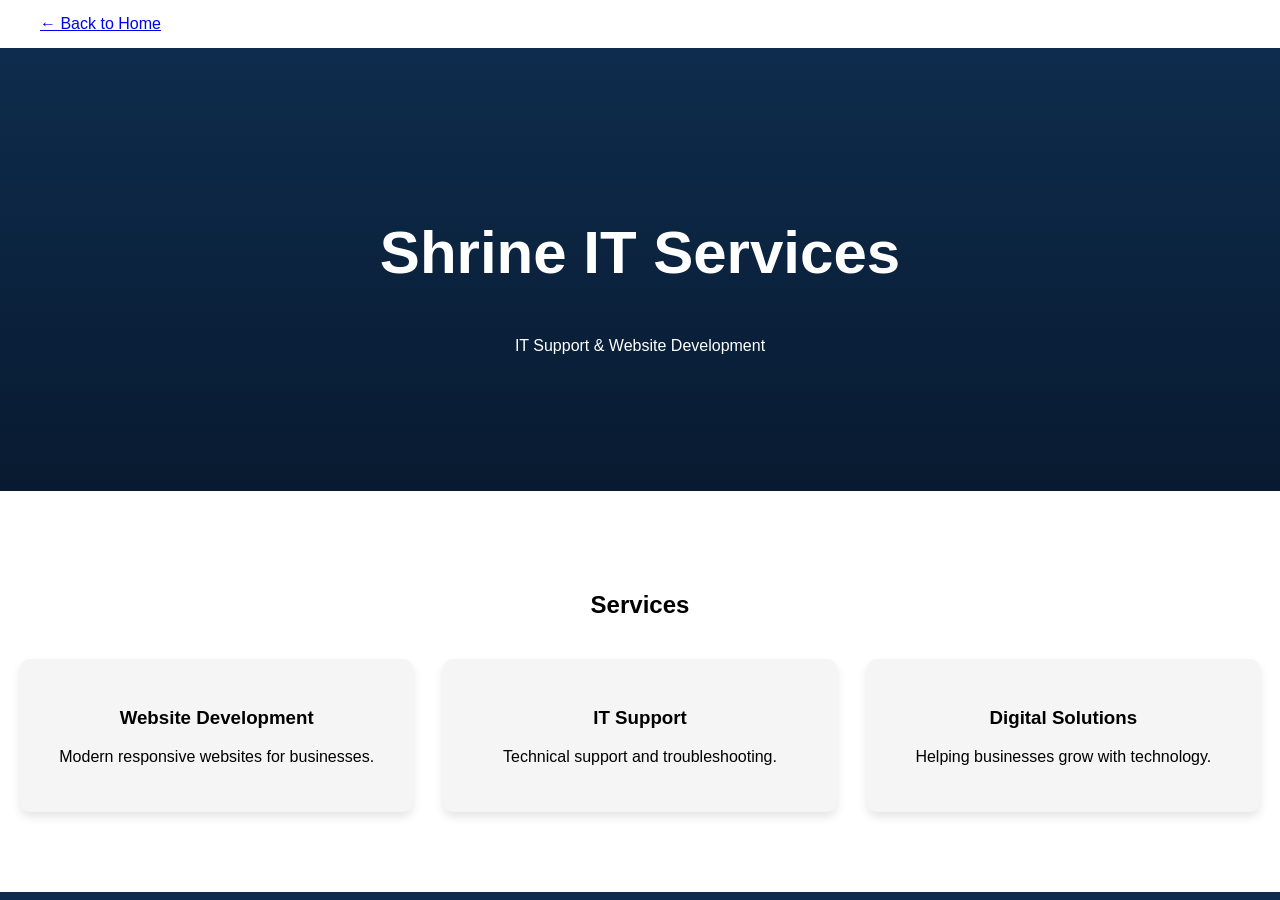
==== IT.html @ 69d4f4b6 "Add files via upload" ====
<!DOCTYPE html>
<html>
<head>
<title>Shrine IT Services</title>
<link rel="stylesheet" href="style.css">
</head>

<body>

<header>
<a href="index.html">← Back to Home</a>
</header>

<section class="hero">
<h1>Shrine IT Services</h1>
<p>IT Support & Website Development</p>
</section>

<section class="services">

<h2>Services</h2>

<div class="service-grid">

<div class="card">
<h3>Website Development</h3>
<p>Modern responsive websites for businesses.</p>
</div>

<div class="card">
<h3>IT Support</h3>
<p>Technical support and troubleshooting.</p>
</div>

<div class="card">
<h3>Digital Solutions</h3>
<p>Helping businesses grow with technology.</p>
</div>

</div>

</section>

</body>
</html>
---- style.css ----
body{
margin:0;
font-family:Arial;
background:#0e2c4d;
color:white;
}

header{
background:white;
color:black;
padding:15px 40px;
}

.navbar{
display:flex;
justify-content:space-between;
align-items:center;
}

nav a{
margin-left:20px;
text-decoration:none;
color:#333;
font-weight:bold;
}

.hero{
text-align:center;
padding:120px 20px;
background:linear-gradient(#0e2c4d,#081a30);
}

.hero h1{
font-size:60px;
}

.main-btn{
background:#f2b233;
padding:15px 30px;
border-radius:8px;
text-decoration:none;
color:black;
font-weight:bold;
display:inline-block;
margin-top:20px;
}

.about{
padding:80px 20px;
text-align:center;
max-width:900px;
margin:auto;
}

.services{
background:white;
color:black;
padding:80px 20px;
text-align:center;
}

.service-grid{
display:grid;
grid-template-columns:repeat(auto-fit,minmax(250px,1fr));
gap:30px;
margin-top:40px;
}

.card{
background:#f5f5f5;
padding:30px;
border-radius:10px;
box-shadow:0 5px 10px rgba(0,0,0,0.1);
}

.card a{
display:inline-block;
margin-top:15px;
font-weight:bold;
color:#0e2c4d;
}

.contact{
background:#0e2c4d;
padding:80px 20px;
text-align:center;
}

form{
max-width:600px;
margin:auto;
display:flex;
flex-direction:column;
gap:15px;
}

input,select,textarea{
padding:12px;
border-radius:5px;
border:none;
}

button{
padding:14px;
background:#f2b233;
border:none;
font-weight:bold;
cursor:pointer;
}

footer{
background:#081a30;
text-align:center;
padding:20px;
}
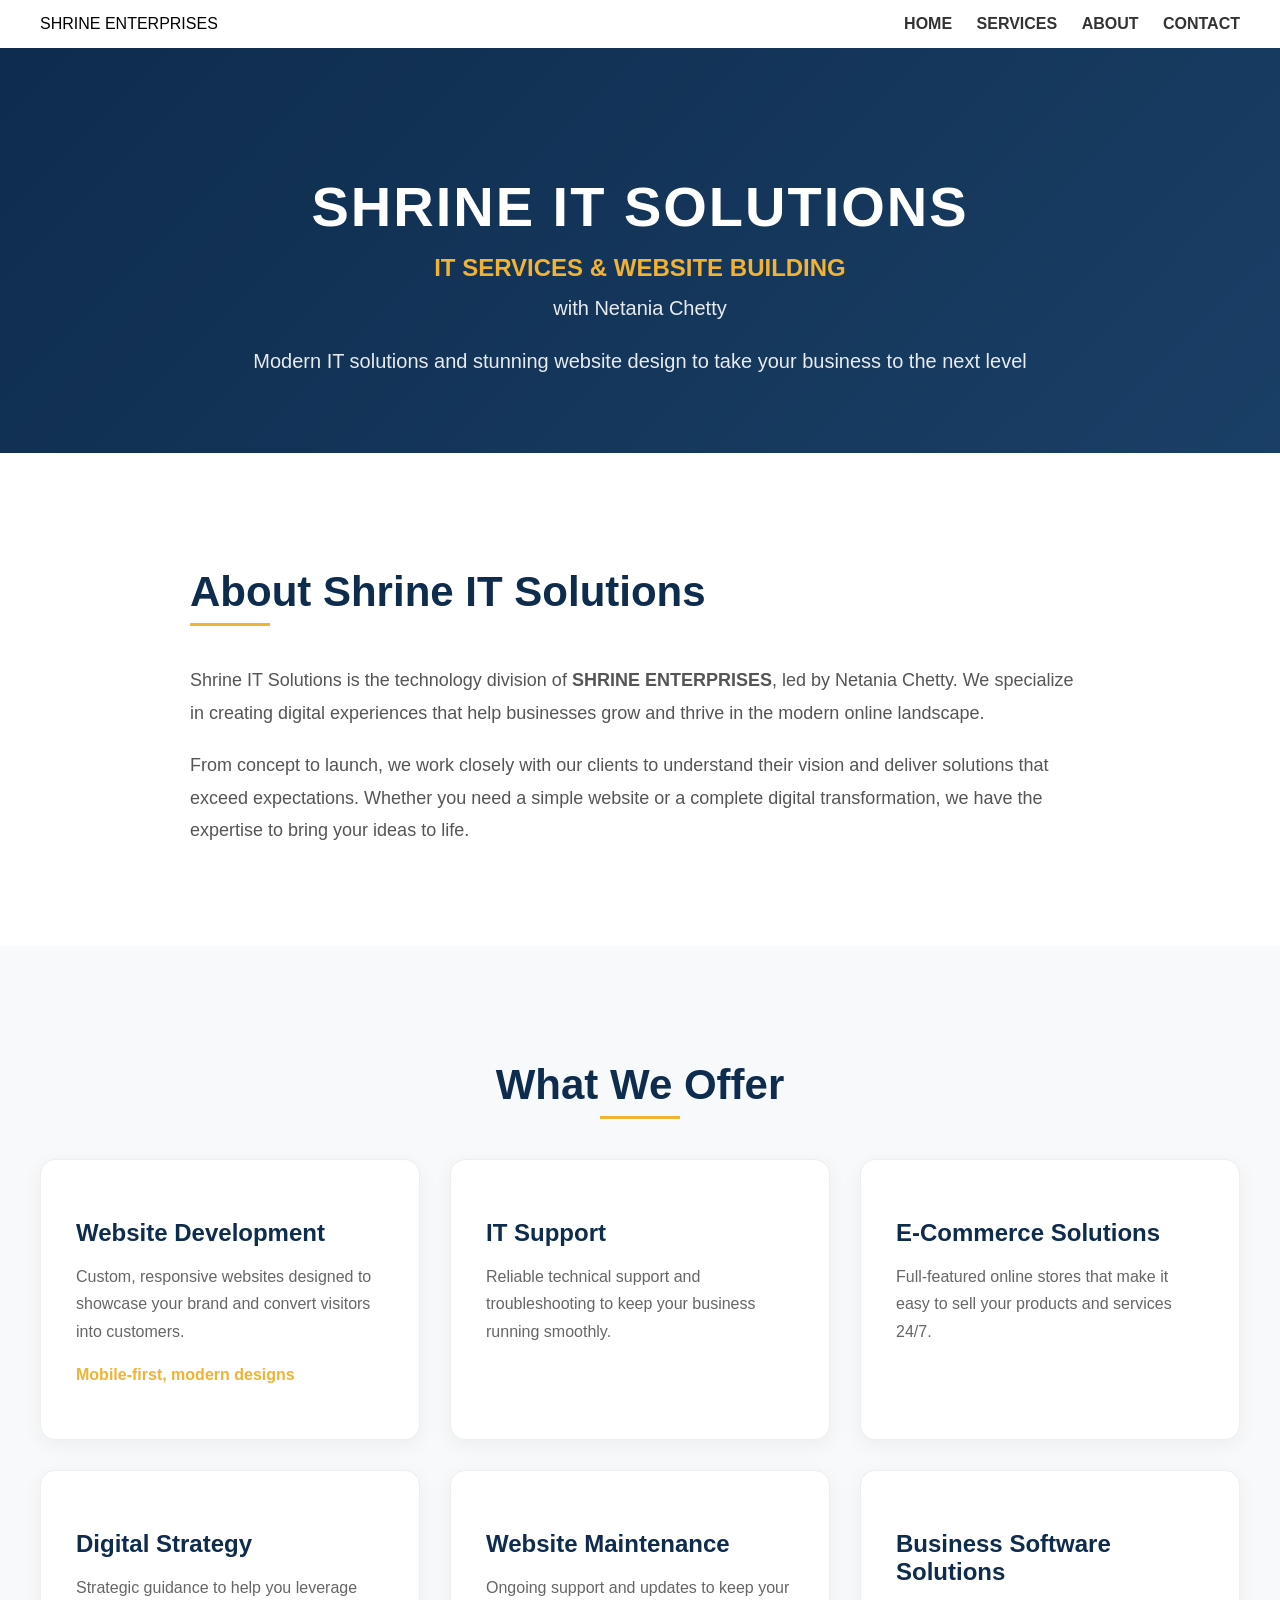
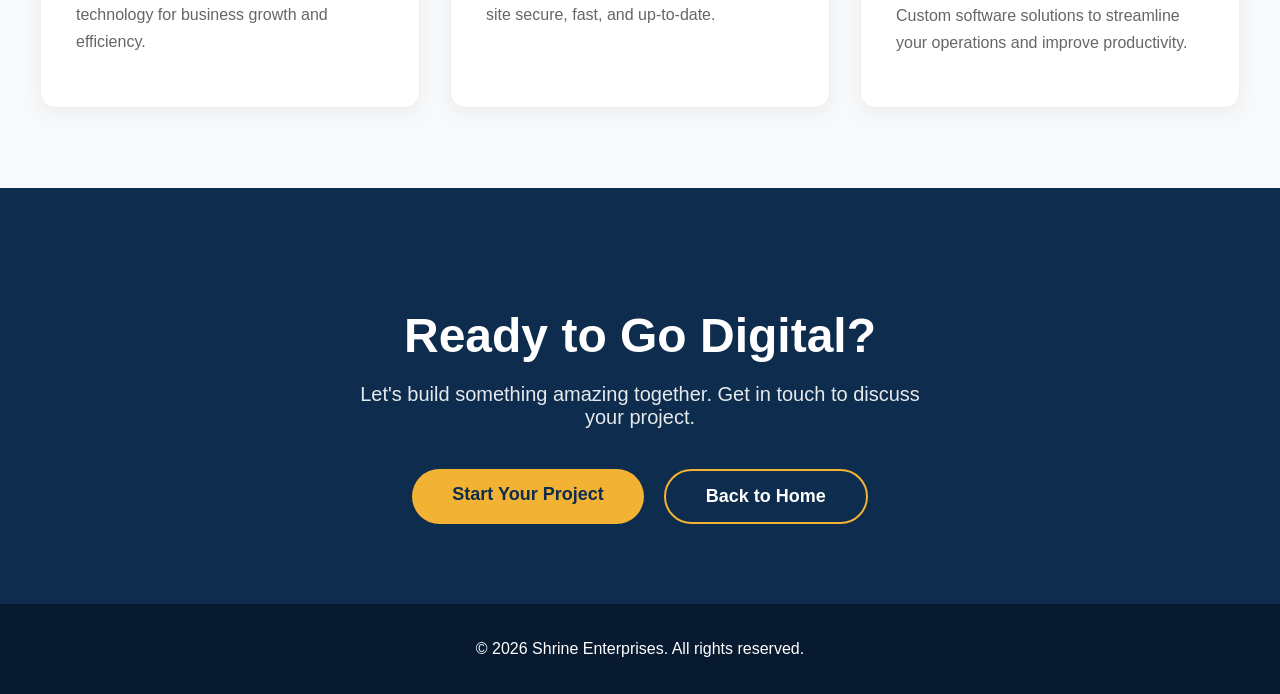
==== commit c8e69703: "Revamp IT.html with new layout and content Updated the IT services page to include new sections and " ====
--- a/IT.html
+++ b/IT.html
@@ -1,45 +1,122 @@
 <!DOCTYPE html>
-<html>
+<html lang="en">
 <head>
-<title>Shrine IT Services</title>
-<link rel="stylesheet" href="style.css">
+    <title>Shrine IT Solutions - Shrine Enterprises</title>
+    <link rel="stylesheet" href="style.css">
+    <meta name="viewport" content="width=device-width, initial-scale=1.0">
+    <style>
+        /* Copy the same styles from sone.html */
+        .service-hero { text-align: center; padding: 80px 20px; background: linear-gradient(135deg, #0e2c4d 0%, #1a3f66 100%); }
+        .service-hero h1 { font-size: 56px; margin-bottom: 15px; letter-spacing: 2px; }
+        .service-hero .subtitle { font-size: 24px; color: #f2b233; margin-bottom: 15px; font-weight: 600; }
+        .service-hero p { font-size: 20px; max-width: 800px; margin: 0 auto; opacity: 0.9; }
+        .service-about { background: white; color: #333; padding: 80px 20px; }
+        .service-about .container { max-width: 900px; margin: 0 auto; }
+        .service-about h2 { color: #0e2c4d; font-size: 42px; margin-bottom: 30px; position: relative; display: inline-block; }
+        .service-about h2:after { content: ''; position: absolute; bottom: -10px; left: 0; width: 80px; height: 3px; background: #f2b233; }
+        .service-about p { font-size: 18px; line-height: 1.8; margin-bottom: 20px; color: #555; }
+        .service-offerings { background: #f8f9fa; padding: 80px 20px; }
+        .service-offerings h2 { text-align: center; color: #0e2c4d; font-size: 42px; margin-bottom: 50px; position: relative; display: inline-block; width: 100%; }
+        .service-offerings h2:after { content: ''; position: absolute; bottom: -10px; left: 50%; transform: translateX(-50%); width: 80px; height: 3px; background: #f2b233; }
+        .offerings-grid { display: grid; grid-template-columns: repeat(auto-fit, minmax(350px, 1fr)); gap: 30px; max-width: 1200px; margin: 0 auto; }
+        .offering-item { background: white; padding: 35px; border-radius: 15px; box-shadow: 0 5px 20px rgba(0,0,0,0.05); border: 1px solid #eee; }
+        .offering-item h3 { color: #0e2c4d; font-size: 24px; margin-bottom: 15px; font-weight: 600; }
+        .offering-item p { color: #666; line-height: 1.7; font-size: 16px; }
+        .offering-item .highlight { color: #f2b233; font-weight: 600; margin-top: 15px; }
+        .service-cta { background: #0e2c4d; color: white; text-align: center; padding: 80px 20px; }
+        .service-cta h2 { font-size: 48px; margin-bottom: 20px; }
+        .service-cta p { font-size: 20px; max-width: 600px; margin: 0 auto 40px; opacity: 0.9; }
+        .cta-buttons { display: flex; gap: 20px; justify-content: center; flex-wrap: wrap; }
+        .cta-btn { padding: 15px 40px; border-radius: 50px; text-decoration: none; font-weight: bold; font-size: 18px; transition: all 0.3s; }
+        .cta-btn.primary { background: #f2b233; color: #0e2c4d; }
+        .cta-btn.primary:hover { background: #ffc44d; transform: translateY(-3px); }
+        .cta-btn.secondary { background: transparent; color: white; border: 2px solid #f2b233; }
+        .cta-btn.secondary:hover { background: #f2b233; color: #0e2c4d; transform: translateY(-3px); }
+        @media (max-width: 768px) {
+            .service-hero h1 { font-size: 42px; }
+            .service-hero .subtitle { font-size: 20px; }
+            .offerings-grid { grid-template-columns: 1fr; }
+            .service-cta h2 { font-size: 36px; }
+        }
+    </style>
 </head>
+<body>
+    <header>
+        <div class="navbar">
+            <div class="logo">SHRINE ENTERPRISES</div>
+            <nav>
+                <a href="index.html">HOME</a>
+                <a href="index.html#services">SERVICES</a>
+                <a href="index.html#about">ABOUT</a>
+                <a href="index.html#contact">CONTACT</a>
+            </nav>
+        </div>
+    </header>
 
-<body>
+    <section class="service-hero">
+        <h1>SHRINE IT SOLUTIONS</h1>
+        <div class="subtitle">IT SERVICES & WEBSITE BUILDING</div>
+        <p>with Netania Chetty</p>
+        <p style="margin-top: 30px;">Modern IT solutions and stunning website design to take your business to the next level</p>
+    </section>
 
-<header>
-<a href="index.html">← Back to Home</a>
-</header>
+    <section class="service-about">
+        <div class="container">
+            <h2>About Shrine IT Solutions</h2>
+            <p>Shrine IT Solutions is the technology division of <strong>SHRINE ENTERPRISES</strong>, led by Netania Chetty. We specialize in creating digital experiences that help businesses grow and thrive in the modern online landscape.</p>
+            <p>From concept to launch, we work closely with our clients to understand their vision and deliver solutions that exceed expectations. Whether you need a simple website or a complete digital transformation, we have the expertise to bring your ideas to life.</p>
+        </div>
+    </section>
 
-<section class="hero">
-<h1>Shrine IT Services</h1>
-<p>IT Support & Website Development</p>
-</section>
+    <section class="service-offerings">
+        <h2>What We Offer</h2>
+        
+        <div class="offerings-grid">
+            <div class="offering-item">
+                <h3>Website Development</h3>
+                <p>Custom, responsive websites designed to showcase your brand and convert visitors into customers.</p>
+                <p class="highlight">Mobile-first, modern designs</p>
+            </div>
+            
+            <div class="offering-item">
+                <h3>IT Support</h3>
+                <p>Reliable technical support and troubleshooting to keep your business running smoothly.</p>
+            </div>
+            
+            <div class="offering-item">
+                <h3>E-Commerce Solutions</h3>
+                <p>Full-featured online stores that make it easy to sell your products and services 24/7.</p>
+            </div>
+            
+            <div class="offering-item">
+                <h3>Digital Strategy</h3>
+                <p>Strategic guidance to help you leverage technology for business growth and efficiency.</p>
+            </div>
+            
+            <div class="offering-item">
+                <h3>Website Maintenance</h3>
+                <p>Ongoing support and updates to keep your site secure, fast, and up-to-date.</p>
+            </div>
+            
+            <div class="offering-item">
+                <h3>Business Software Solutions</h3>
+                <p>Custom software solutions to streamline your operations and improve productivity.</p>
+            </div>
+        </div>
+    </section>
 
-<section class="services">
+    <section class="service-cta">
+        <h2>Ready to Go Digital?</h2>
+        <p>Let's build something amazing together. Get in touch to discuss your project.</p>
+        
+        <div class="cta-buttons">
+            <a href="index.html#contact" class="cta-btn primary">Start Your Project</a>
+            <a href="index.html" class="cta-btn secondary">Back to Home</a>
+        </div>
+    </section>
 
-<h2>Services</h2>
-
-<div class="service-grid">
-
-<div class="card">
-<h3>Website Development</h3>
-<p>Modern responsive websites for businesses.</p>
-</div>
-
-<div class="card">
-<h3>IT Support</h3>
-<p>Technical support and troubleshooting.</p>
-</div>
-
-<div class="card">
-<h3>Digital Solutions</h3>
-<p>Helping businesses grow with technology.</p>
-</div>
-
-</div>
-
-</section>
-
+    <footer>
+        <p>© 2026 Shrine Enterprises. All rights reserved.</p>
+    </footer>
 </body>
-</html>+</html>
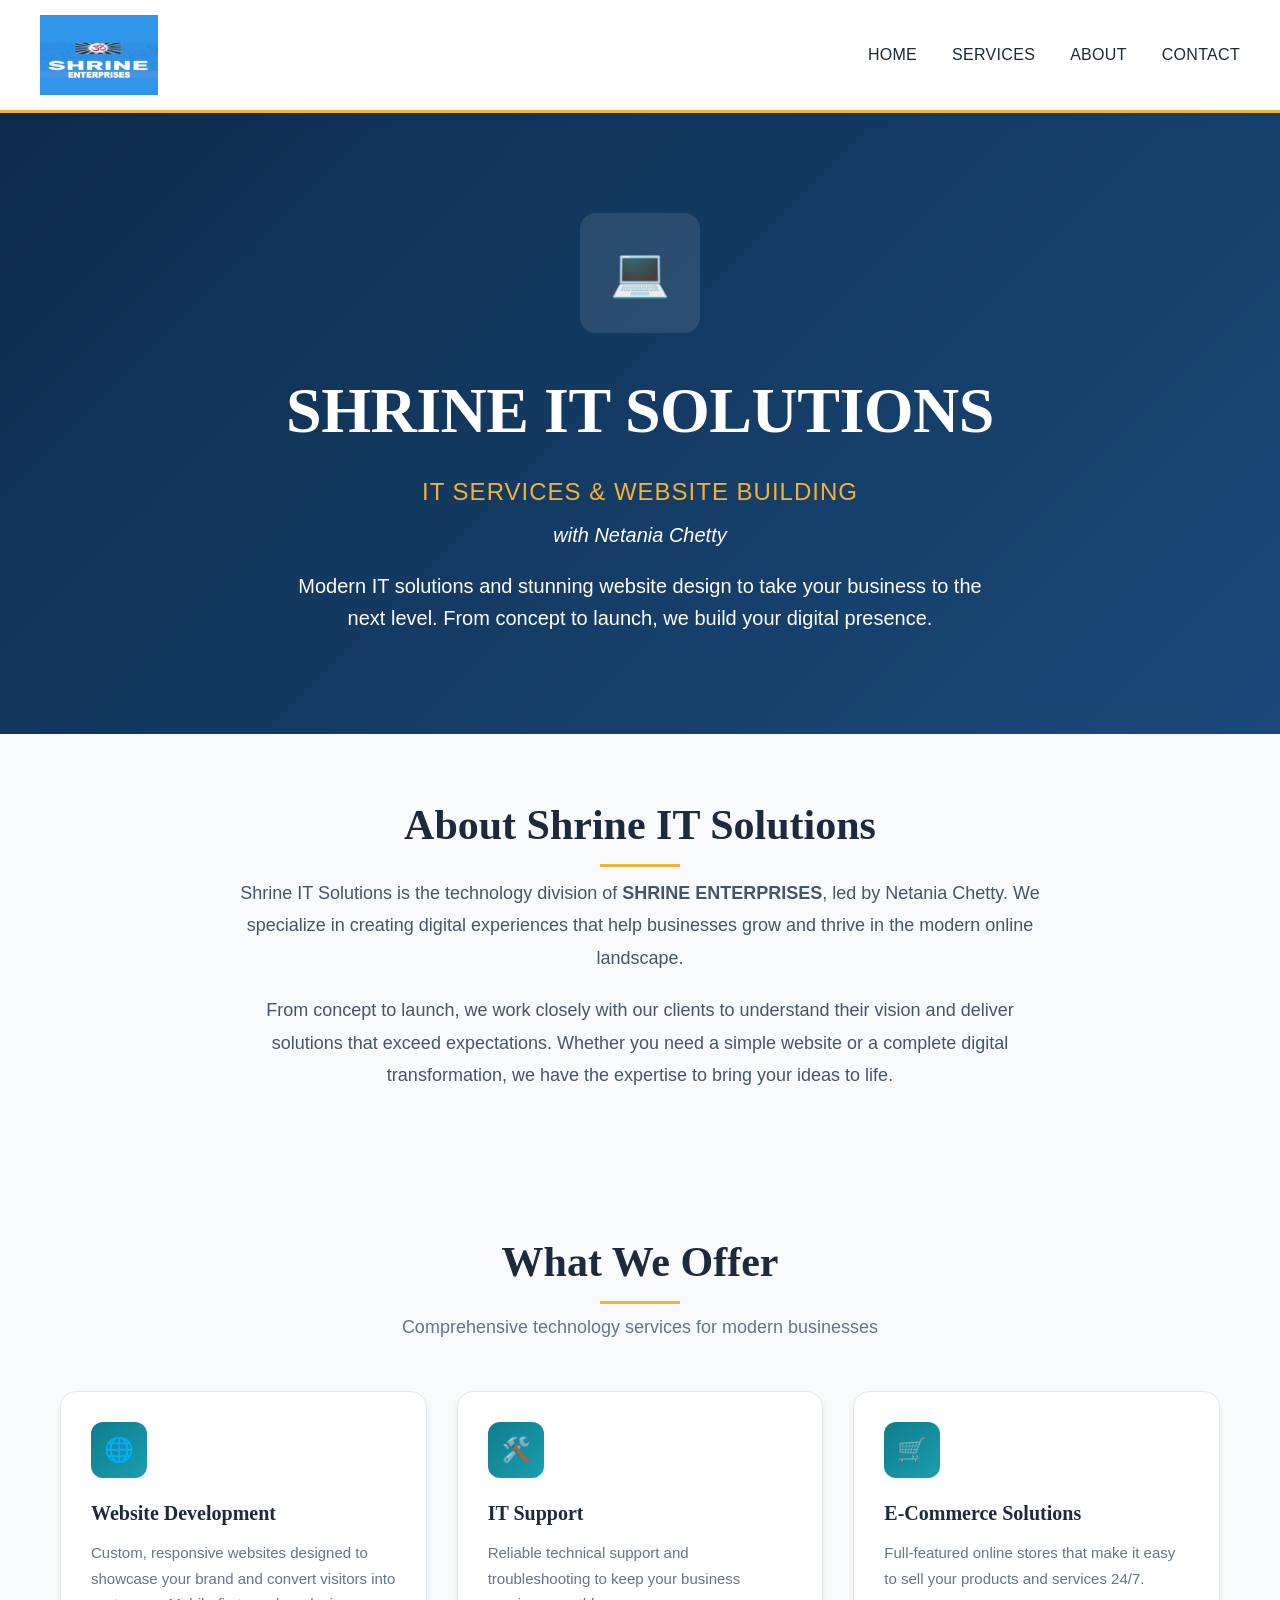
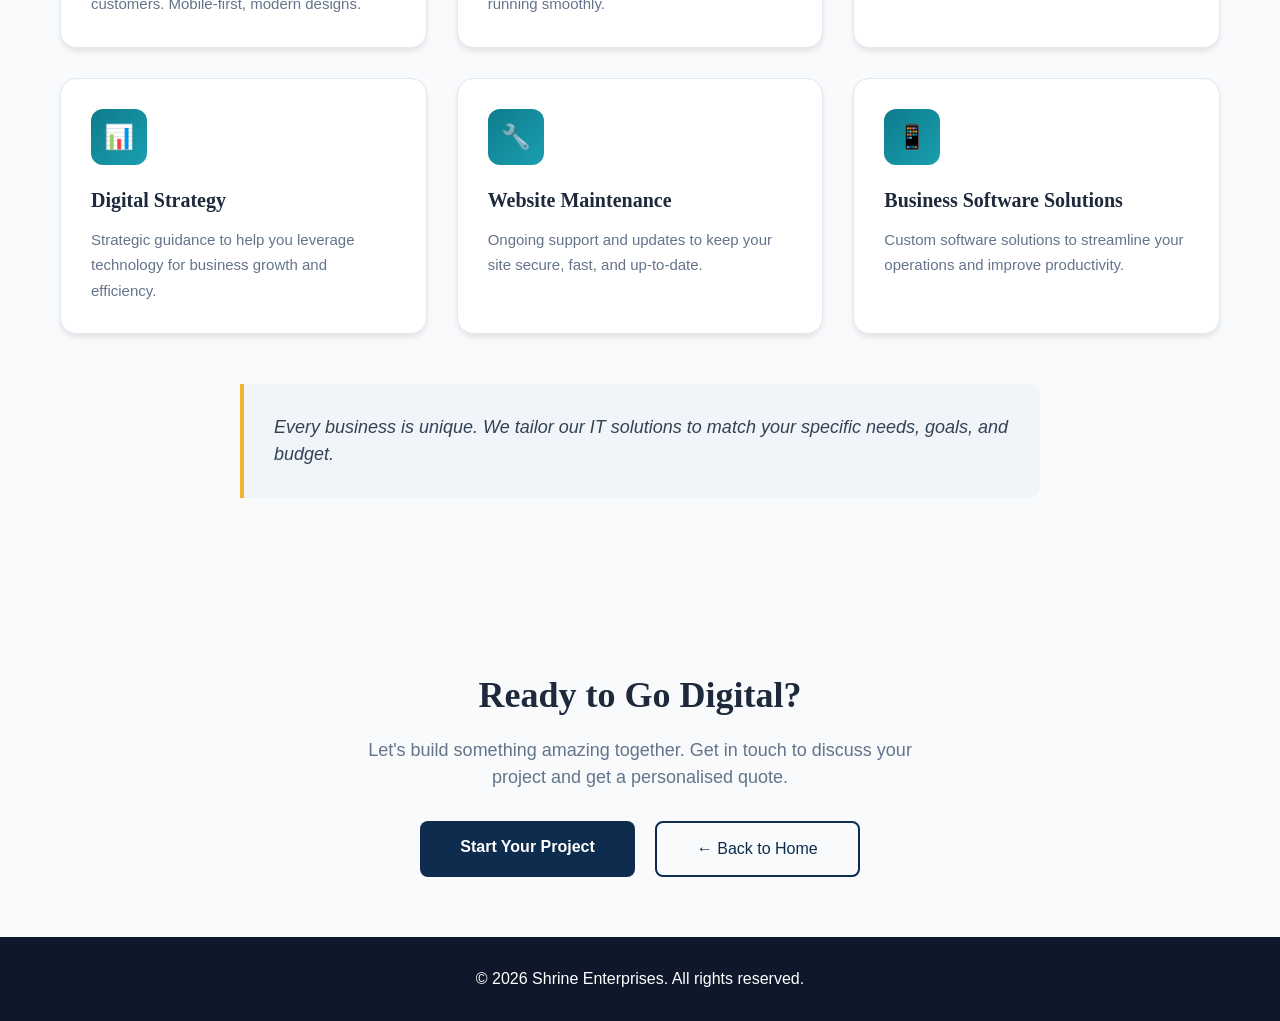
==== commit 10767e32: "Rename it.html to IT.html" ====
--- a/IT.html
+++ b/IT.html
@@ -2,49 +2,358 @@
 <html lang="en">
 <head>
     <title>Shrine IT Solutions - Shrine Enterprises</title>
-    <link rel="stylesheet" href="style.css">
     <meta name="viewport" content="width=device-width, initial-scale=1.0">
     <style>
-        /* Copy the same styles from sone.html */
-        .service-hero { text-align: center; padding: 80px 20px; background: linear-gradient(135deg, #0e2c4d 0%, #1a3f66 100%); }
-        .service-hero h1 { font-size: 56px; margin-bottom: 15px; letter-spacing: 2px; }
-        .service-hero .subtitle { font-size: 24px; color: #f2b233; margin-bottom: 15px; font-weight: 600; }
-        .service-hero p { font-size: 20px; max-width: 800px; margin: 0 auto; opacity: 0.9; }
-        .service-about { background: white; color: #333; padding: 80px 20px; }
-        .service-about .container { max-width: 900px; margin: 0 auto; }
-        .service-about h2 { color: #0e2c4d; font-size: 42px; margin-bottom: 30px; position: relative; display: inline-block; }
-        .service-about h2:after { content: ''; position: absolute; bottom: -10px; left: 0; width: 80px; height: 3px; background: #f2b233; }
-        .service-about p { font-size: 18px; line-height: 1.8; margin-bottom: 20px; color: #555; }
-        .service-offerings { background: #f8f9fa; padding: 80px 20px; }
-        .service-offerings h2 { text-align: center; color: #0e2c4d; font-size: 42px; margin-bottom: 50px; position: relative; display: inline-block; width: 100%; }
-        .service-offerings h2:after { content: ''; position: absolute; bottom: -10px; left: 50%; transform: translateX(-50%); width: 80px; height: 3px; background: #f2b233; }
-        .offerings-grid { display: grid; grid-template-columns: repeat(auto-fit, minmax(350px, 1fr)); gap: 30px; max-width: 1200px; margin: 0 auto; }
-        .offering-item { background: white; padding: 35px; border-radius: 15px; box-shadow: 0 5px 20px rgba(0,0,0,0.05); border: 1px solid #eee; }
-        .offering-item h3 { color: #0e2c4d; font-size: 24px; margin-bottom: 15px; font-weight: 600; }
-        .offering-item p { color: #666; line-height: 1.7; font-size: 16px; }
-        .offering-item .highlight { color: #f2b233; font-weight: 600; margin-top: 15px; }
-        .service-cta { background: #0e2c4d; color: white; text-align: center; padding: 80px 20px; }
-        .service-cta h2 { font-size: 48px; margin-bottom: 20px; }
-        .service-cta p { font-size: 20px; max-width: 600px; margin: 0 auto 40px; opacity: 0.9; }
-        .cta-buttons { display: flex; gap: 20px; justify-content: center; flex-wrap: wrap; }
-        .cta-btn { padding: 15px 40px; border-radius: 50px; text-decoration: none; font-weight: bold; font-size: 18px; transition: all 0.3s; }
-        .cta-btn.primary { background: #f2b233; color: #0e2c4d; }
-        .cta-btn.primary:hover { background: #ffc44d; transform: translateY(-3px); }
-        .cta-btn.secondary { background: transparent; color: white; border: 2px solid #f2b233; }
-        .cta-btn.secondary:hover { background: #f2b233; color: #0e2c4d; transform: translateY(-3px); }
+        * {
+            margin: 0;
+            padding: 0;
+            box-sizing: border-box;
+        }
+
+        body {
+            font-family: 'Inter', -apple-system, BlinkMacSystemFont, 'Segoe UI', Roboto, Helvetica, Arial, sans-serif;
+            line-height: 1.5;
+            background: #f8fafc;
+            color: #1e293b;
+        }
+
+        /* Header */
+        .header {
+            background: white;
+            padding: 15px 40px;
+            border-bottom: 3px solid #f2b233;
+            box-shadow: 0 2px 10px rgba(0,0,0,0.05);
+            position: sticky;
+            top: 0;
+            z-index: 50;
+        }
+
+        .nav-container {
+            display: flex;
+            justify-content: space-between;
+            align-items: center;
+            max-width: 1200px;
+            margin: 0 auto;
+        }
+
+        .logo img {
+            height: 80px;
+            width: auto;
+            display: block;
+        }
+
+        .nav-links {
+            display: flex;
+            gap: 35px;
+        }
+
+        .nav-links a {
+            text-decoration: none;
+            color: #1e293b;
+            font-weight: 500;
+            font-size: 16px;
+            letter-spacing: 0.3px;
+            transition: color 0.3s;
+        }
+
+        .nav-links a:hover {
+            color: #f2b233;
+        }
+
+        /* Hero Section - Beautiful gradient */
+        .hero-gradient {
+            text-align: center;
+            padding: 100px 20px;
+            background: linear-gradient(135deg, #0e2c4d 0%, #1a4a7a 100%);
+            color: white;
+        }
+
+        .hero-logo {
+            width: 120px;
+            height: 120px;
+            margin: 0 auto 30px;
+            background: rgba(255,255,255,0.1);
+            border-radius: 16px;
+            padding: 12px;
+            display: flex;
+            align-items: center;
+            justify-content: center;
+        }
+
+        .hero-logo .placeholder-logo {
+            width: 100%;
+            height: 100%;
+            display: flex;
+            align-items: center;
+            justify-content: center;
+            font-size: 48px;
+            font-weight: bold;
+            color: #f2b233;
+        }
+
+        .hero-gradient h1 {
+            font-size: 64px;
+            margin-bottom: 15px;
+            font-weight: 700;
+            letter-spacing: -0.5px;
+            font-family: 'Playfair Display', serif;
+        }
+
+        .hero-gradient .subtitle {
+            font-size: 24px;
+            color: #f2b233;
+            margin-bottom: 10px;
+            font-weight: 500;
+            text-transform: uppercase;
+            letter-spacing: 1px;
+        }
+
+        .hero-gradient .with-name {
+            font-size: 20px;
+            font-style: italic;
+            margin-bottom: 20px;
+        }
+
+        .hero-gradient p {
+            font-size: 20px;
+            max-width: 700px;
+            margin: 20px auto 0;
+            font-weight: 300;
+            line-height: 1.6;
+        }
+
+        /* Main Content */
+        .container {
+            max-width: 1200px;
+            margin: 0 auto;
+            padding: 60px 20px;
+        }
+
+        .section-title {
+            font-size: 42px;
+            margin-bottom: 20px;
+            font-weight: 700;
+            color: #1e293b;
+            font-family: 'Playfair Display', serif;
+            text-align: center;
+            position: relative;
+        }
+
+        .section-title:after {
+            content: '';
+            position: absolute;
+            bottom: -10px;
+            left: 50%;
+            transform: translateX(-50%);
+            width: 80px;
+            height: 3px;
+            background: #f2b233;
+        }
+
+        .section-subtitle {
+            text-align: center;
+            color: #64748b;
+            font-size: 18px;
+            margin-bottom: 50px;
+        }
+
+        /* About Section */
+        .about-text {
+            max-width: 800px;
+            margin: 0 auto;
+            text-align: center;
+        }
+
+        .about-text p {
+            color: #475569;
+            font-size: 18px;
+            line-height: 1.8;
+            margin-bottom: 20px;
+        }
+
+        /* Cards Grid */
+        .cards-grid {
+            display: grid;
+            grid-template-columns: repeat(auto-fit, minmax(350px, 1fr));
+            gap: 30px;
+            margin: 50px 0;
+        }
+
+        .card {
+            background: white;
+            border-radius: 16px;
+            padding: 30px;
+            border: 1px solid #e2e8f0;
+            box-shadow: 0 4px 6px -1px rgba(0,0,0,0.1);
+            transition: all 0.3s;
+        }
+
+        .card:hover {
+            transform: translateY(-5px);
+            box-shadow: 0 20px 25px -5px rgba(0,0,0,0.1);
+        }
+
+        .card-icon {
+            width: 56px;
+            height: 56px;
+            border-radius: 12px;
+            background: linear-gradient(135deg, #0e7c8c 0%, #1a9fb0 100%);
+            display: flex;
+            align-items: center;
+            justify-content: center;
+            margin-bottom: 20px;
+            color: white;
+            font-size: 24px;
+        }
+
+        .card h3 {
+            font-size: 20px;
+            font-weight: 700;
+            margin-bottom: 12px;
+            color: #1e293b;
+            font-family: 'Playfair Display', serif;
+        }
+
+        .card p {
+            color: #64748b;
+            font-size: 15px;
+            line-height: 1.7;
+        }
+
+        /* Quote Box */
+        .quote-box {
+            max-width: 800px;
+            margin: 50px auto;
+            padding: 30px;
+            background: #f1f5f9;
+            border-left: 4px solid #f2b233;
+            font-style: italic;
+            color: #334155;
+            font-size: 18px;
+            border-radius: 0 12px 12px 0;
+        }
+
+        /* CTA Section */
+        .cta-section {
+            text-align: center;
+            padding: 60px 20px;
+            background: #f8fafc;
+        }
+
+        .cta-title {
+            font-size: 36px;
+            font-weight: 700;
+            color: #1e293b;
+            margin-bottom: 15px;
+            font-family: 'Playfair Display', serif;
+        }
+
+        .cta-text {
+            color: #64748b;
+            font-size: 18px;
+            max-width: 600px;
+            margin: 0 auto 30px;
+        }
+
+        .cta-buttons {
+            display: flex;
+            gap: 20px;
+            justify-content: center;
+            flex-wrap: wrap;
+        }
+
+        .btn-primary {
+            display: inline-block;
+            padding: 14px 40px;
+            background: #0e2c4d;
+            color: white;
+            text-decoration: none;
+            border-radius: 8px;
+            font-weight: 600;
+            font-size: 16px;
+            transition: all 0.3s;
+        }
+
+        .btn-primary:hover {
+            background: #f2b233;
+            color: #0e2c4d;
+            transform: translateY(-2px);
+        }
+
+        .btn-secondary {
+            display: inline-flex;
+            align-items: center;
+            gap: 8px;
+            padding: 14px 40px;
+            background: transparent;
+            color: #0e2c4d;
+            text-decoration: none;
+            border-radius: 8px;
+            font-weight: 500;
+            font-size: 16px;
+            transition: all 0.3s;
+            border: 2px solid #0e2c4d;
+        }
+
+        .btn-secondary:hover {
+            background: #0e2c4d;
+            color: white;
+            transform: translateY(-2px);
+        }
+
+        /* Footer */
+        .footer {
+            background: #0f172a;
+            color: white;
+            text-align: center;
+            padding: 30px;
+        }
+
+        /* Responsive */
         @media (max-width: 768px) {
-            .service-hero h1 { font-size: 42px; }
-            .service-hero .subtitle { font-size: 20px; }
-            .offerings-grid { grid-template-columns: 1fr; }
-            .service-cta h2 { font-size: 36px; }
-        }
+            .nav-container {
+                flex-direction: column;
+                gap: 15px;
+            }
+            
+            .nav-links {
+                gap: 20px;
+            }
+            
+            .hero-gradient h1 {
+                font-size: 42px;
+            }
+            
+            .hero-gradient .subtitle {
+                font-size: 18px;
+            }
+            
+            .cards-grid {
+                grid-template-columns: 1fr;
+            }
+            
+            .cta-buttons {
+                flex-direction: column;
+                align-items: center;
+            }
+            
+            .btn-primary, .btn-secondary {
+                width: 100%;
+                text-align: center;
+            }
+        }
+
+        @import url('https://fonts.googleapis.com/css2?family=Inter:wght@300;400;500;600;700&family=Playfair+Display:wght@400;500;600;700&display=swap');
     </style>
 </head>
 <body>
-    <header>
-        <div class="navbar">
-            <div class="logo">SHRINE ENTERPRISES</div>
-            <nav>
+    <!-- Header -->
+    <header class="header">
+        <div class="nav-container">
+            <div class="logo">
+                <img src="https://taniac1208.github.io/ShrineEnt/shrine.jpeg" alt="SHRINE ENTERPRISES">
+            </div>
+            <nav class="nav-links">
                 <a href="index.html">HOME</a>
                 <a href="index.html#services">SERVICES</a>
                 <a href="index.html#about">ABOUT</a>
@@ -53,69 +362,86 @@
         </div>
     </header>
 
-    <section class="service-hero">
+    <!-- Hero Section -->
+    <section class="hero-gradient">
+        <div class="hero-logo">
+            <div class="placeholder-logo">💻</div>
+        </div>
         <h1>SHRINE IT SOLUTIONS</h1>
         <div class="subtitle">IT SERVICES & WEBSITE BUILDING</div>
-        <p>with Netania Chetty</p>
-        <p style="margin-top: 30px;">Modern IT solutions and stunning website design to take your business to the next level</p>
+        <div class="with-name">with Netania Chetty</div>
+        <p>Modern IT solutions and stunning website design to take your business to the next level. From concept to launch, we build your digital presence.</p>
     </section>
 
-    <section class="service-about">
-        <div class="container">
-            <h2>About Shrine IT Solutions</h2>
+    <!-- About Section -->
+    <div class="container">
+        <div class="about-text">
+            <h2 class="section-title">About Shrine IT Solutions</h2>
             <p>Shrine IT Solutions is the technology division of <strong>SHRINE ENTERPRISES</strong>, led by Netania Chetty. We specialize in creating digital experiences that help businesses grow and thrive in the modern online landscape.</p>
             <p>From concept to launch, we work closely with our clients to understand their vision and deliver solutions that exceed expectations. Whether you need a simple website or a complete digital transformation, we have the expertise to bring your ideas to life.</p>
         </div>
-    </section>
-
-    <section class="service-offerings">
-        <h2>What We Offer</h2>
-        
-        <div class="offerings-grid">
-            <div class="offering-item">
+    </div>
+
+    <!-- Services Section -->
+    <div class="container">
+        <h2 class="section-title">What We Offer</h2>
+        <p class="section-subtitle">Comprehensive technology services for modern businesses</p>
+
+        <div class="cards-grid">
+            <div class="card">
+                <div class="card-icon">🌐</div>
                 <h3>Website Development</h3>
-                <p>Custom, responsive websites designed to showcase your brand and convert visitors into customers.</p>
-                <p class="highlight">Mobile-first, modern designs</p>
-            </div>
-            
-            <div class="offering-item">
+                <p>Custom, responsive websites designed to showcase your brand and convert visitors into customers. Mobile-first, modern designs.</p>
+            </div>
+
+            <div class="card">
+                <div class="card-icon">🛠️</div>
                 <h3>IT Support</h3>
                 <p>Reliable technical support and troubleshooting to keep your business running smoothly.</p>
             </div>
-            
-            <div class="offering-item">
+
+            <div class="card">
+                <div class="card-icon">🛒</div>
                 <h3>E-Commerce Solutions</h3>
                 <p>Full-featured online stores that make it easy to sell your products and services 24/7.</p>
             </div>
-            
-            <div class="offering-item">
+
+            <div class="card">
+                <div class="card-icon">📊</div>
                 <h3>Digital Strategy</h3>
                 <p>Strategic guidance to help you leverage technology for business growth and efficiency.</p>
             </div>
-            
-            <div class="offering-item">
+
+            <div class="card">
+                <div class="card-icon">🔧</div>
                 <h3>Website Maintenance</h3>
                 <p>Ongoing support and updates to keep your site secure, fast, and up-to-date.</p>
             </div>
-            
-            <div class="offering-item">
+
+            <div class="card">
+                <div class="card-icon">📱</div>
                 <h3>Business Software Solutions</h3>
                 <p>Custom software solutions to streamline your operations and improve productivity.</p>
             </div>
         </div>
-    </section>
-
-    <section class="service-cta">
-        <h2>Ready to Go Digital?</h2>
-        <p>Let's build something amazing together. Get in touch to discuss your project.</p>
+
+        <div class="quote-box">
+            Every business is unique. We tailor our IT solutions to match your specific needs, goals, and budget.
+        </div>
+    </div>
+
+    <!-- CTA Section -->
+    <section class="cta-section">
+        <h2 class="cta-title">Ready to Go Digital?</h2>
+        <p class="cta-text">Let's build something amazing together. Get in touch to discuss your project and get a personalised quote.</p>
         
         <div class="cta-buttons">
-            <a href="index.html#contact" class="cta-btn primary">Start Your Project</a>
-            <a href="index.html" class="cta-btn secondary">Back to Home</a>
+            <a href="index.html#contact" class="btn-primary">Start Your Project</a>
+            <a href="index.html" class="btn-secondary">← Back to Home</a>
         </div>
     </section>
 
-    <footer>
+    <footer class="footer">
         <p>© 2026 Shrine Enterprises. All rights reserved.</p>
     </footer>
 </body>
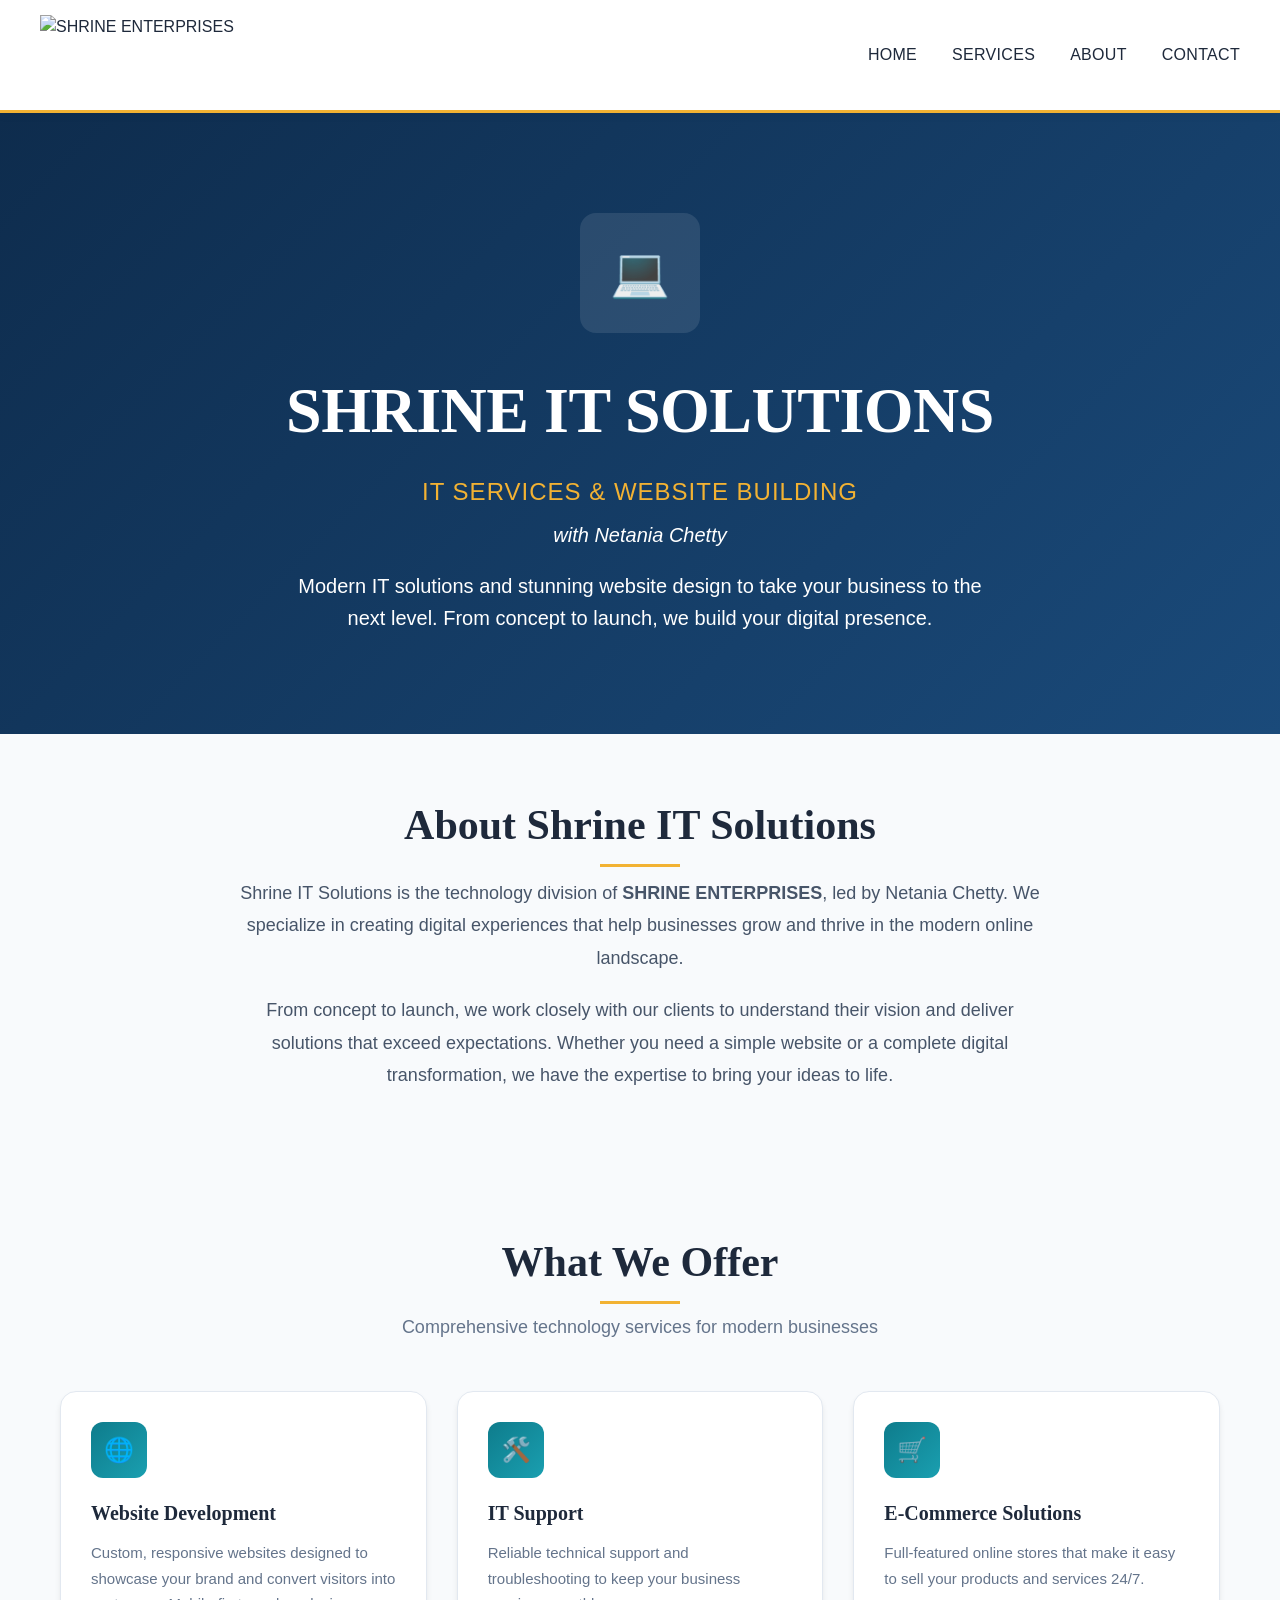
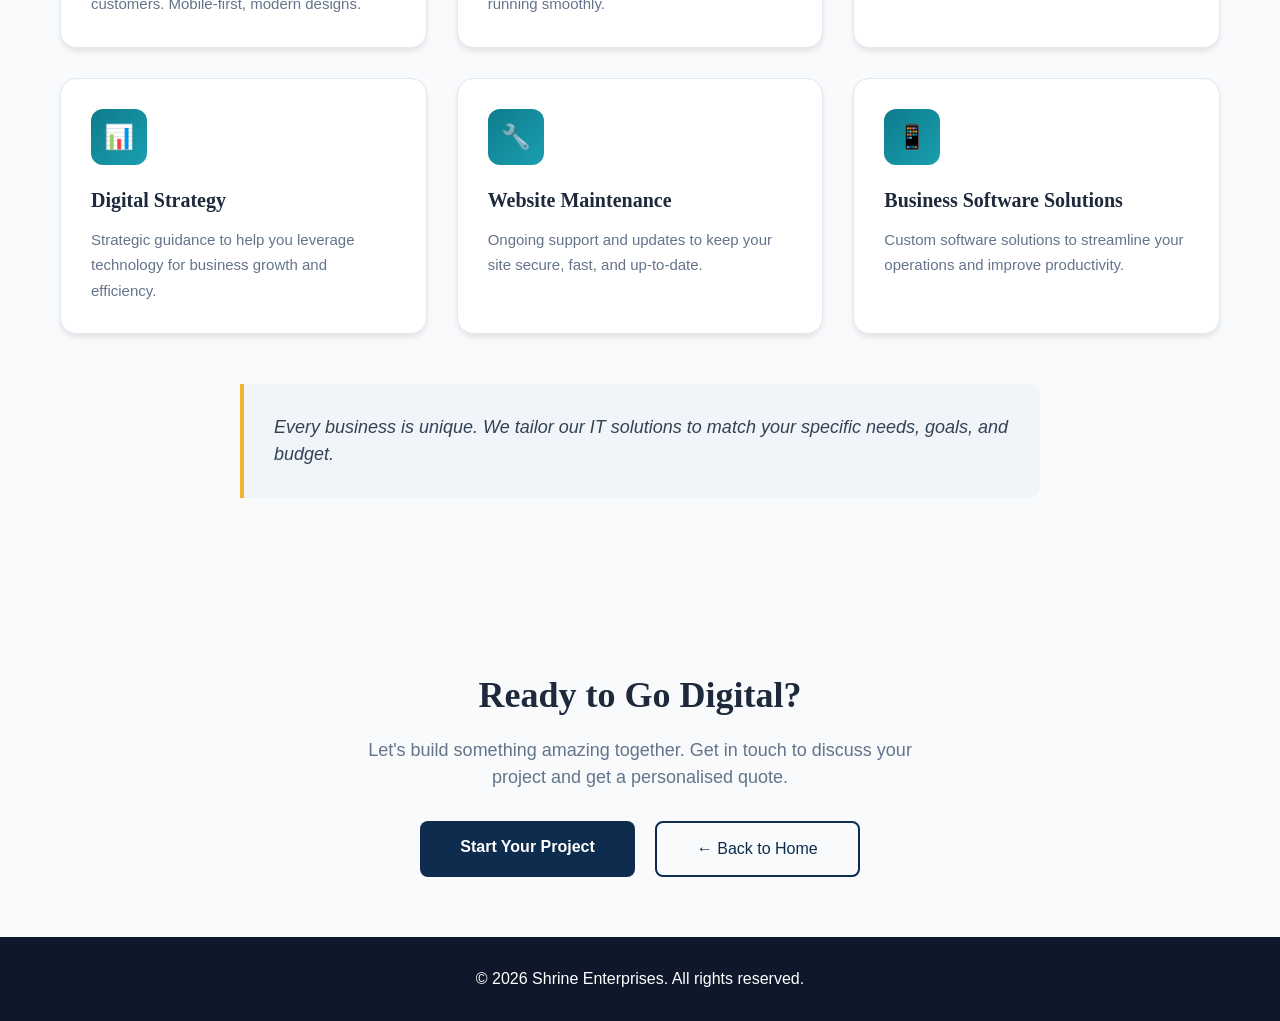
==== commit c87d45a3: "Fix HTML encoding issues in IT.html" ====
--- a/IT.html
+++ b/IT.html
@@ -351,7 +351,7 @@
     <header class="header">
         <div class="nav-container">
             <div class="logo">
-                <img src="https://taniac1208.github.io/ShrineEnt/shrine.jpeg" alt="SHRINE ENTERPRISES">
+                <img src="https://netaniachetty.github.io/ShrineEnt/shrine.jpeg" alt="SHRINE ENTERPRISES">
             </div>
             <nav class="nav-links">
                 <a href="index.html">HOME</a>
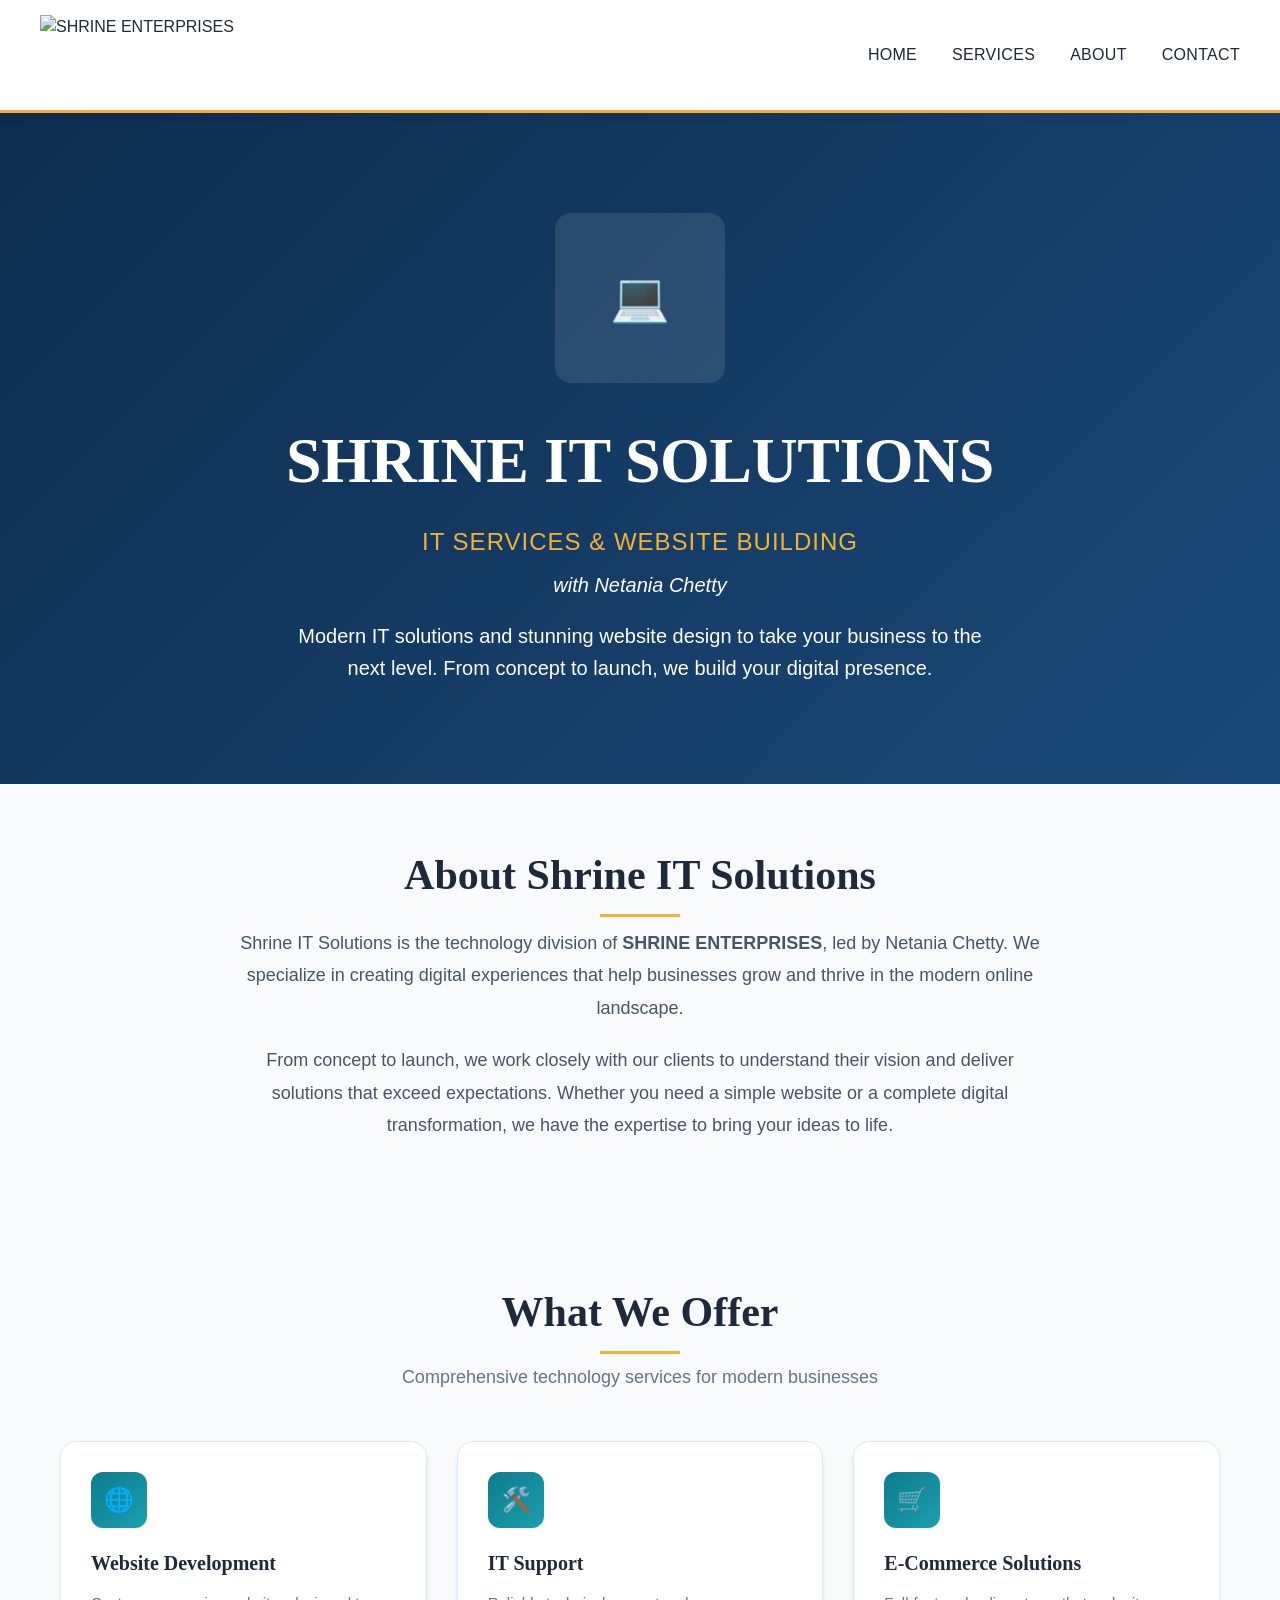
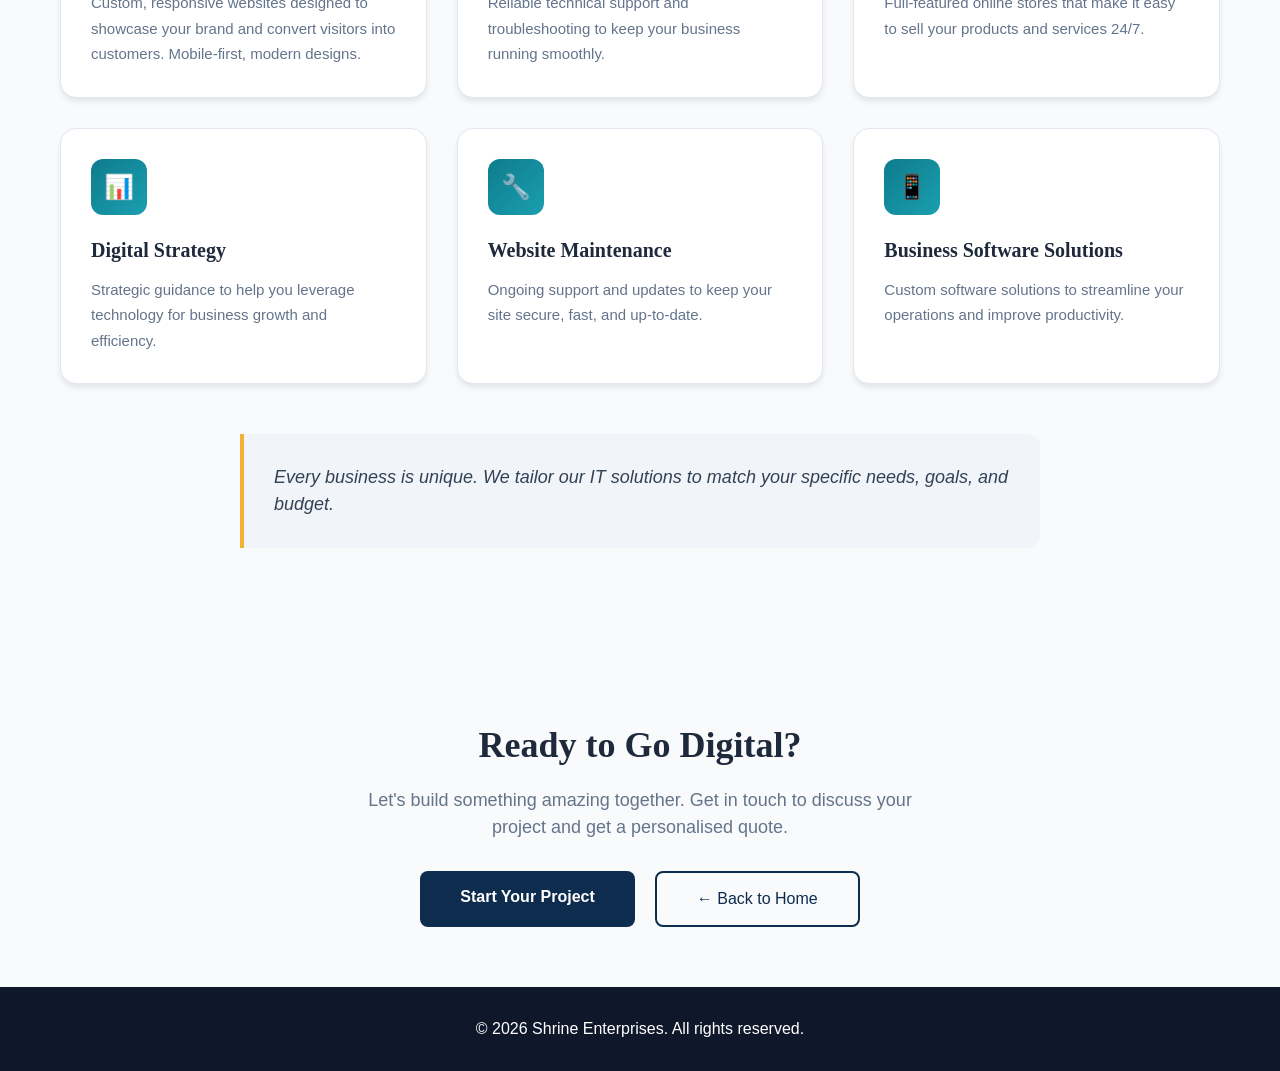
==== commit 6e177a83: "Fix HTML encoding issues in IT.html" ====
--- a/IT.html
+++ b/IT.html
@@ -69,8 +69,8 @@
         }
 
         .hero-logo {
-            width: 120px;
-            height: 120px;
+            width: 170px;
+            height: 170px;
             margin: 0 auto 30px;
             background: rgba(255,255,255,0.1);
             border-radius: 16px;
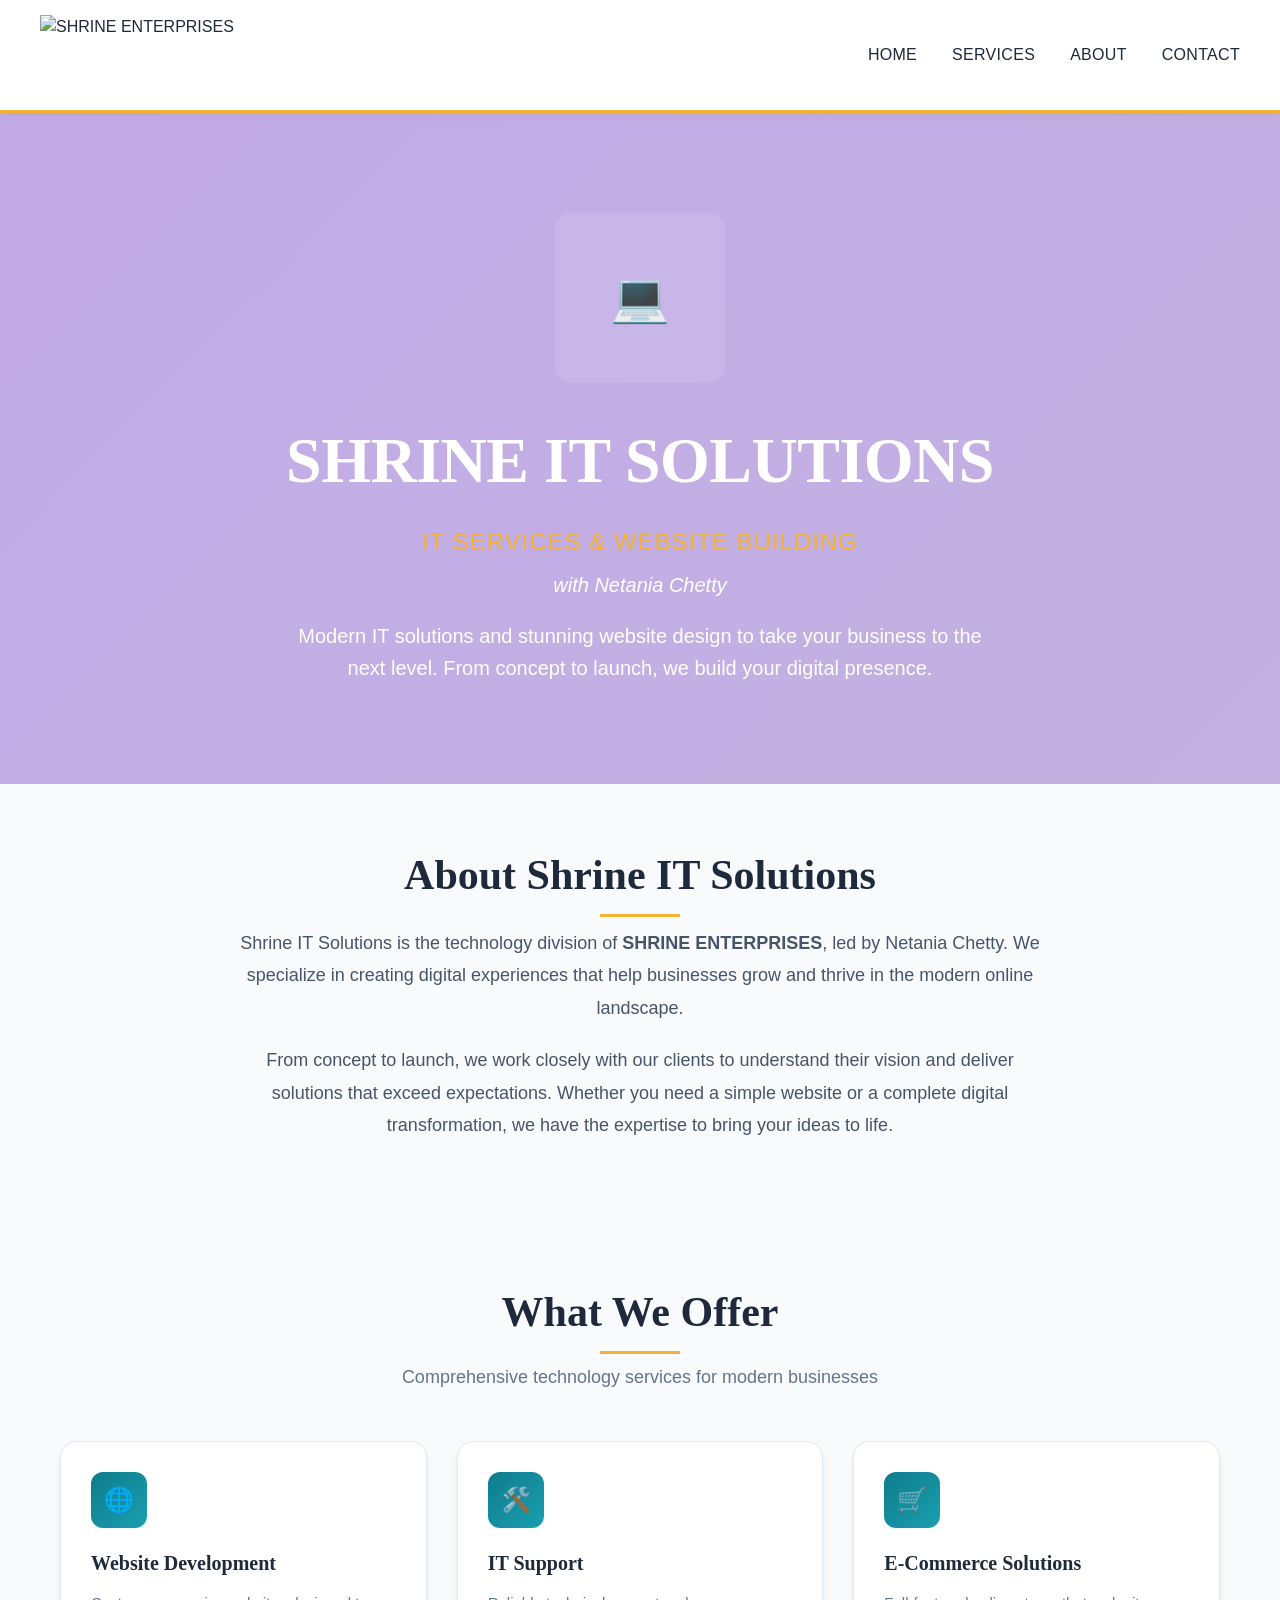
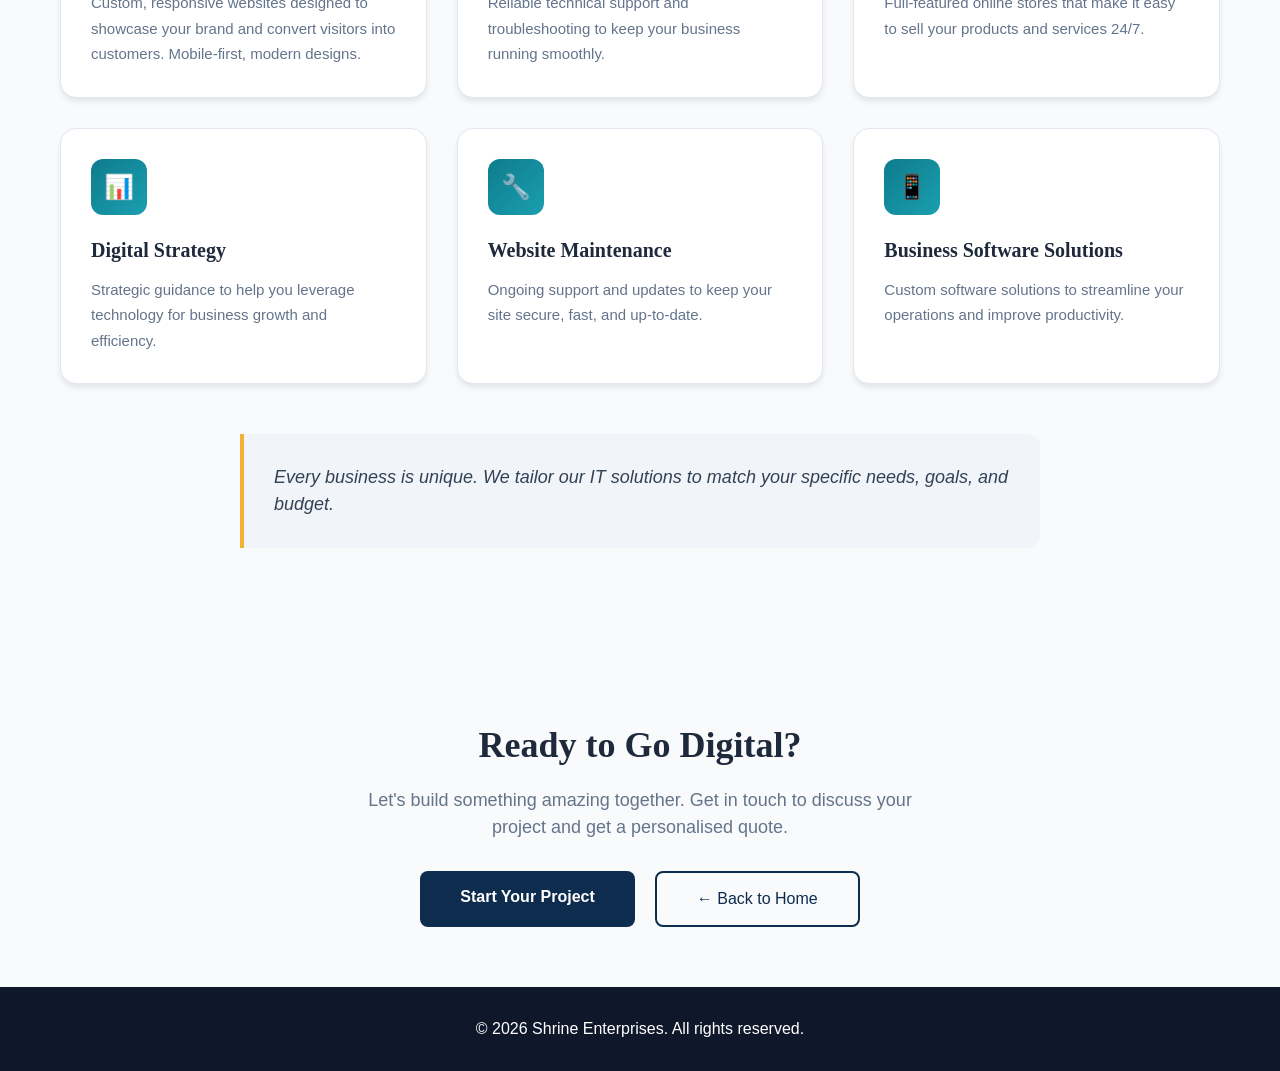
==== commit 1a1671e1: "Update IT.html" ====
--- a/IT.html
+++ b/IT.html
@@ -64,7 +64,7 @@
         .hero-gradient {
             text-align: center;
             padding: 100px 20px;
-            background: linear-gradient(135deg, #0e2c4d 0%, #1a4a7a 100%);
+            background: linear-gradient(135deg, #c2abe7 0%, #c3b1e1 100%);
             color: white;
         }
 
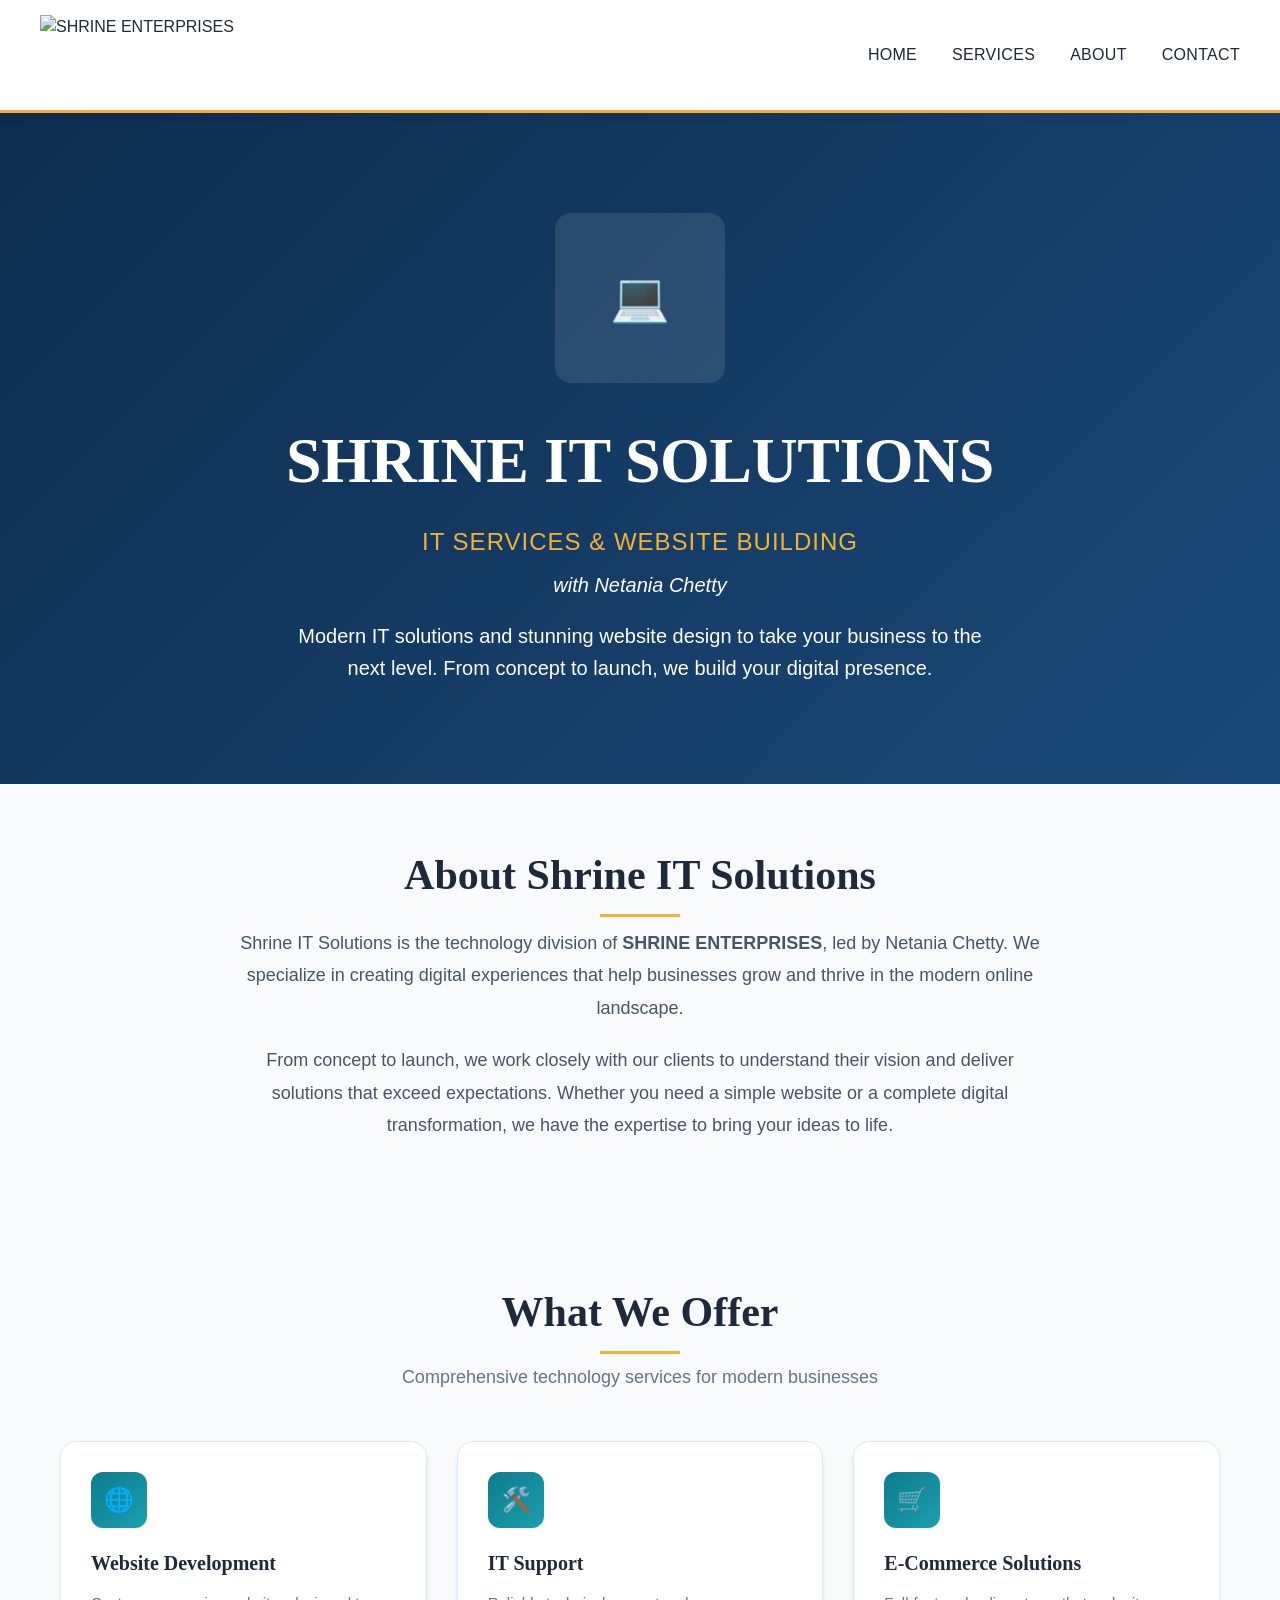
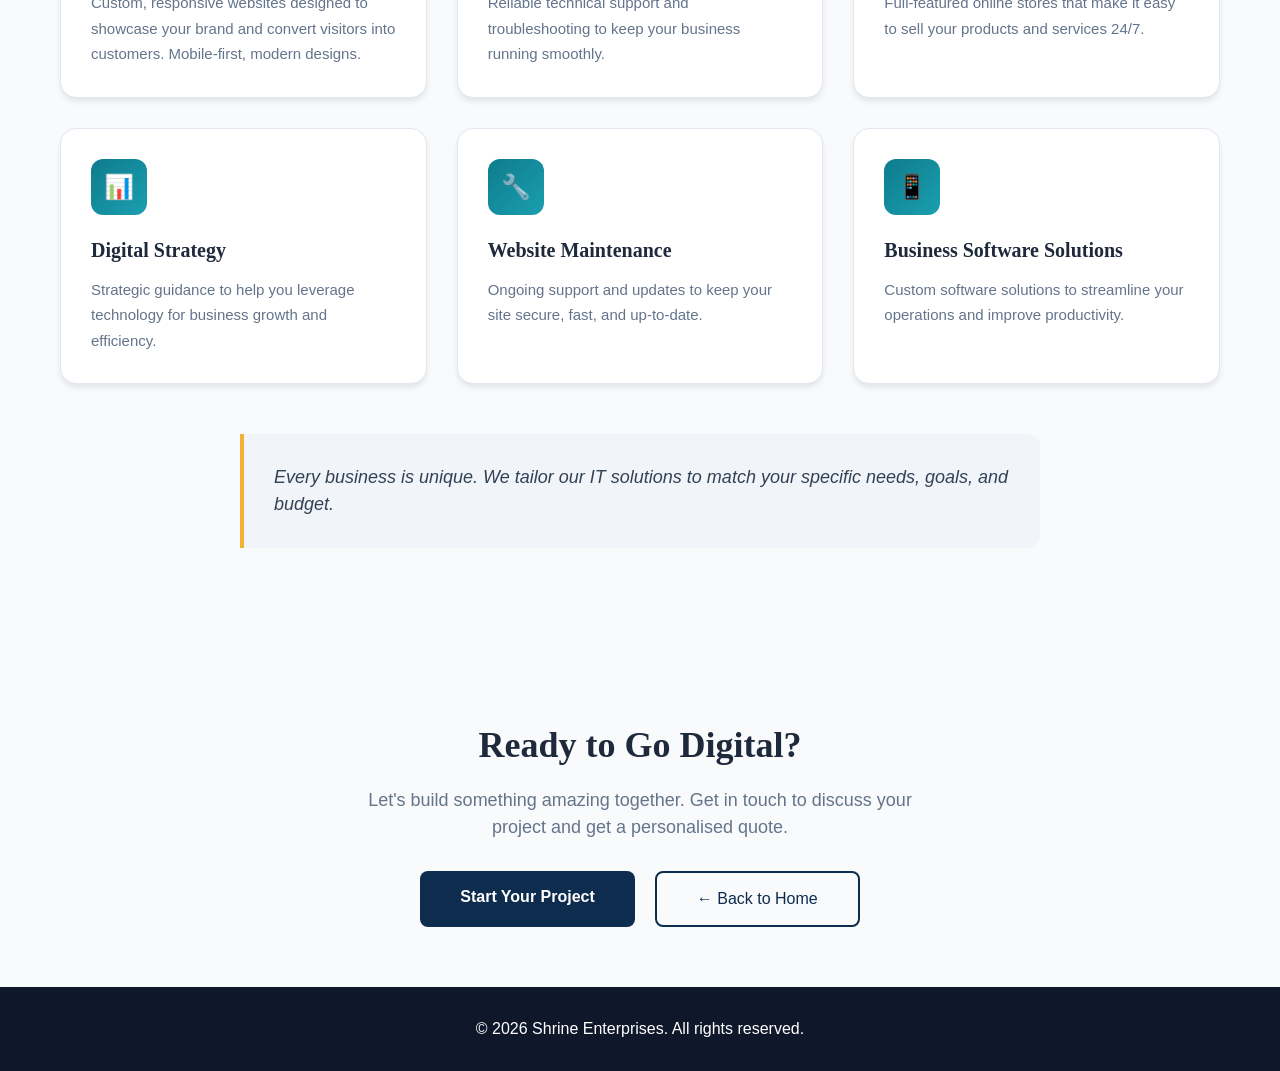
==== commit c446a58f: "Update IT.html" ====
--- a/IT.html
+++ b/IT.html
@@ -64,7 +64,7 @@
         .hero-gradient {
             text-align: center;
             padding: 100px 20px;
-            background: linear-gradient(135deg, #c2abe7 0%, #c3b1e1 100%);
+            background: linear-gradient(135deg, #0e2c4d 0%, #1a4a7a 100%);
             color: white;
         }
 
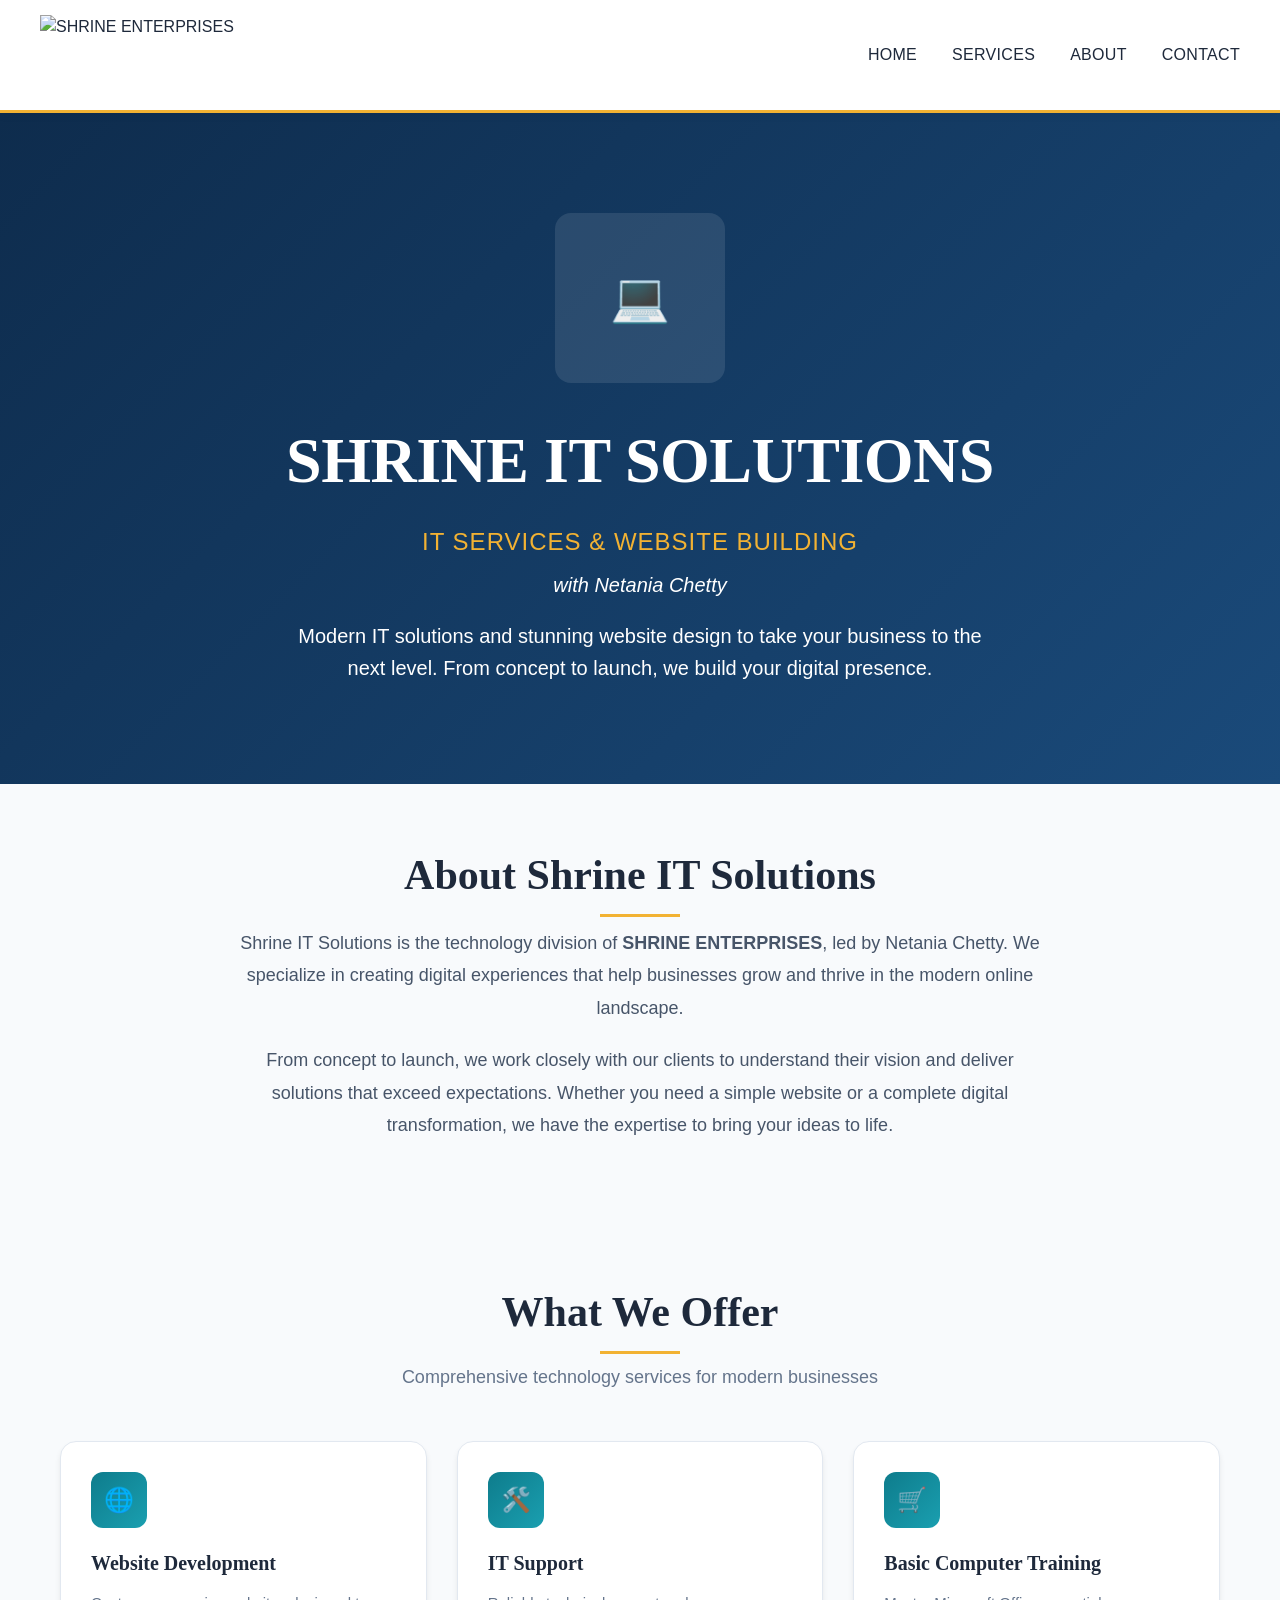
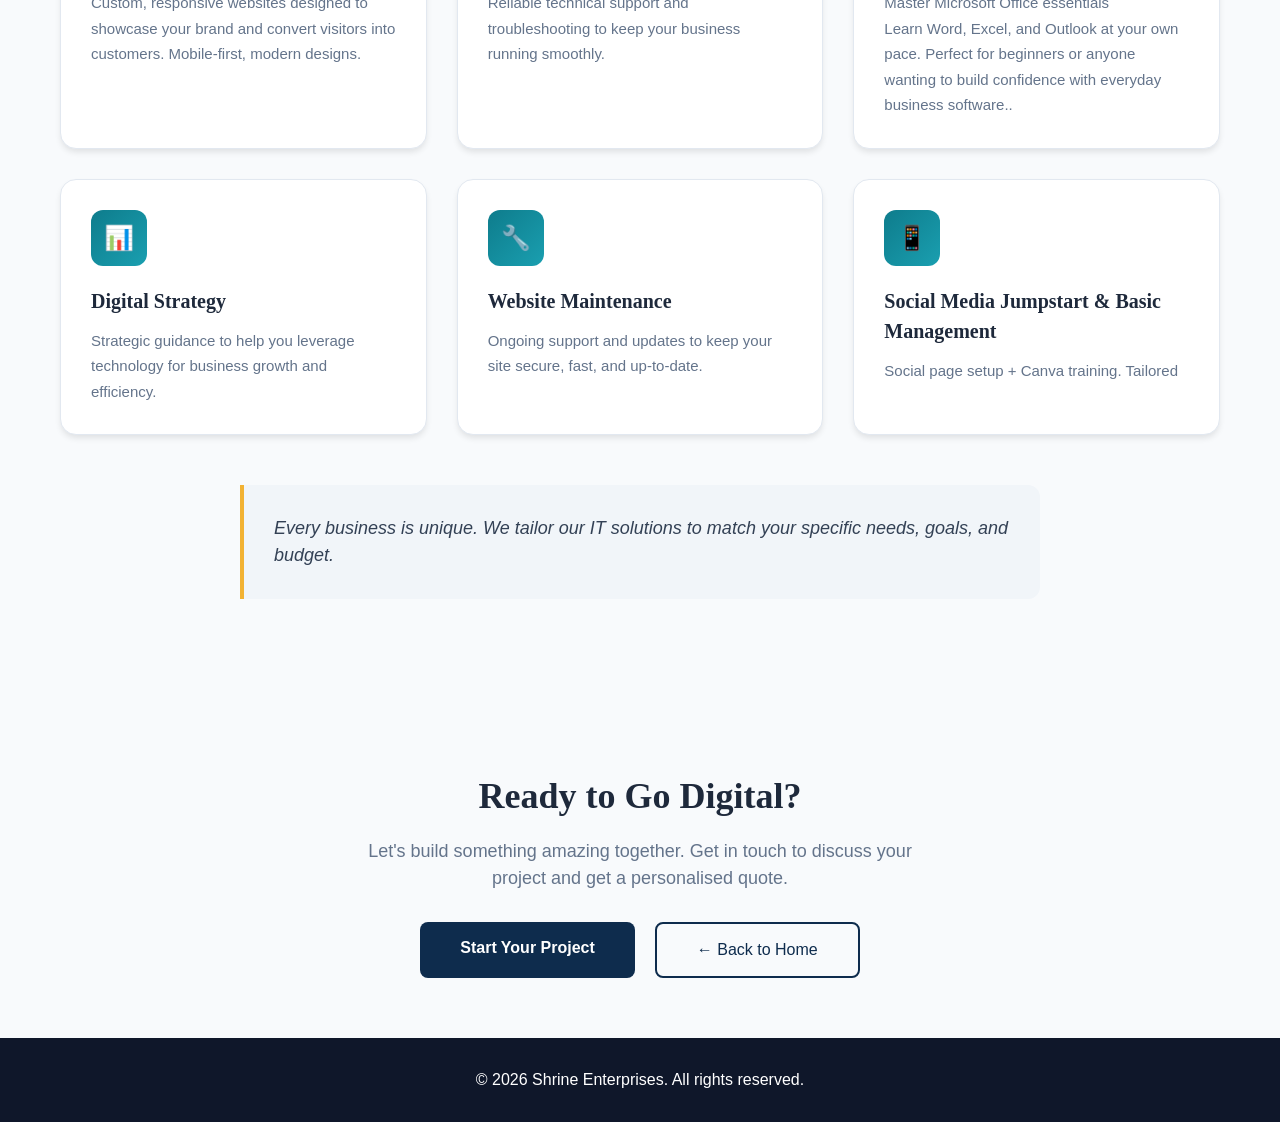
==== commit 36b24914: "Update IT.html" ====
--- a/IT.html
+++ b/IT.html
@@ -402,8 +402,9 @@
 
             <div class="card">
                 <div class="card-icon">🛒</div>
-                <h3>E-Commerce Solutions</h3>
-                <p>Full-featured online stores that make it easy to sell your products and services 24/7.</p>
+                <h3>Basic Computer Training</h3>
+                <p>Master Microsoft Office essentials<br>
+Learn Word, Excel, and Outlook at your own pace. Perfect for beginners or anyone wanting to build confidence with everyday business software..</p>
             </div>
 
             <div class="card">
@@ -420,8 +421,8 @@
 
             <div class="card">
                 <div class="card-icon">📱</div>
-                <h3>Business Software Solutions</h3>
-                <p>Custom software solutions to streamline your operations and improve productivity.</p>
+                <h3>Social Media Jumpstart & Basic Management</h3>
+                <p>Social page setup + Canva training. Tailored</p>
             </div>
         </div>
 
